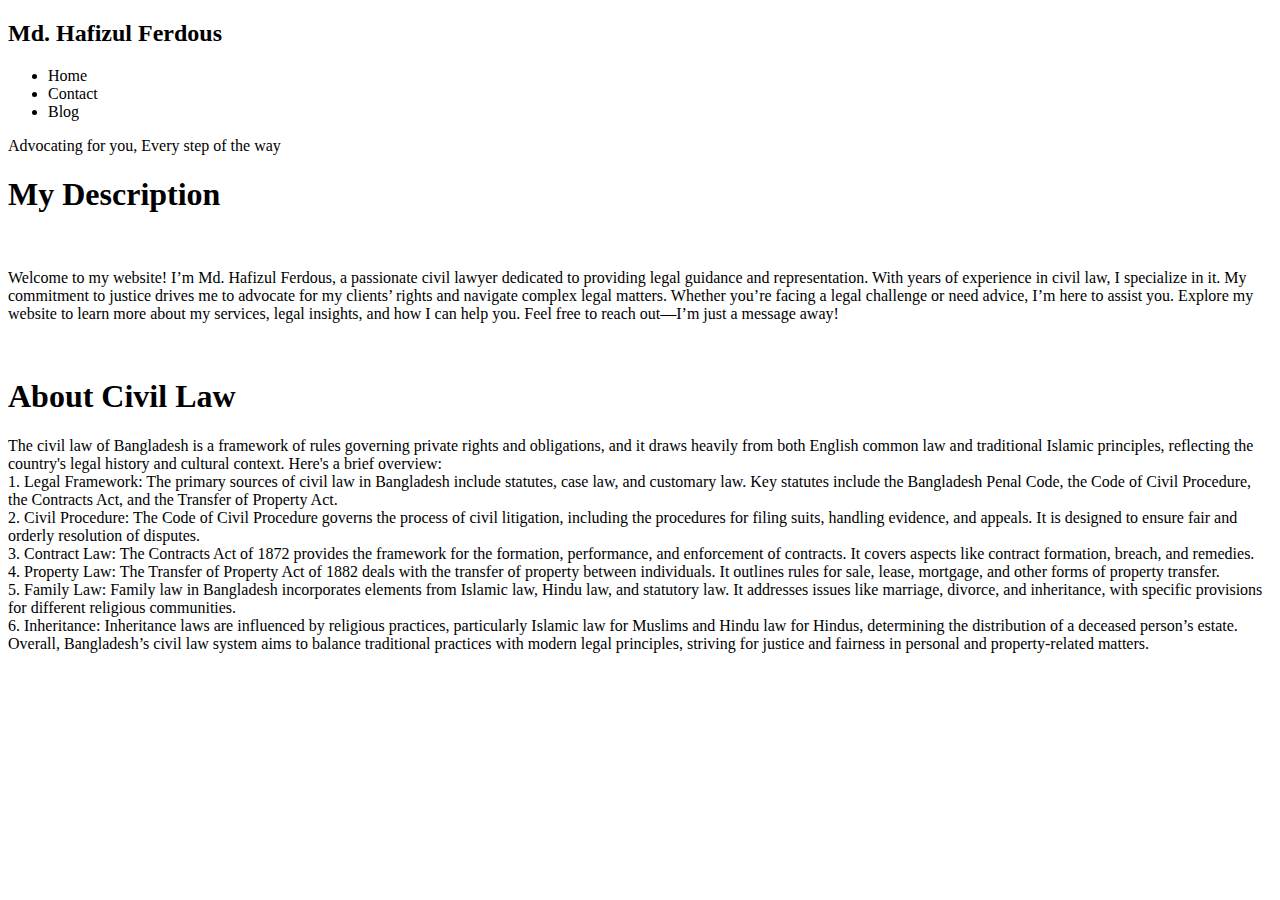
==== index.html @ 61363d08 "Add files via upload" ====
<!DOCTYPE html>
<html>
<head>
    <title>My website</title>
<link rel="stylesheet" type="text/css" href="C:\Users\admin\OneDrive\Desktop\hafizul\style.css">
    
    

</head>
<body>
    <section id="ss">
        <section id="ll"> 
            <h2>Md. Hafizul Ferdous</h2>
             </section>
        <section id="sss">
            <ul>
                <li><a>Home</a></li>
                <li><a>Contact</a></li>
                <li><a>Blog</a></li>
    
            </ul>

        </section>
<section id="ad">
    Advocating for you, 
    Every step of the way
    

</section>




</section>





<section id="si">
    <section id="s3">
        <h1>My Description</h1>
        <br/>
       
        </section>
        <section id="oo">
            <p>Welcome to my website! I’m Md. Hafizul Ferdous, a passionate civil lawyer dedicated to providing legal guidance and representation. With years of experience in civil law, I specialize in it.
    
                My commitment to justice drives me to advocate for my clients’ rights and navigate complex legal matters. Whether you’re facing a legal challenge or need advice, I’m here to assist you.
                
                Explore my website to learn more about my services, legal insights, and how I can help you. Feel free to reach out—I’m just a message away!</p>
        
        </section>
            <section id="oo1">
                <br/>
        <section id="s31">
           <h1>About Civil Law</h1>
        </section>
                <p>The civil law of Bangladesh is a framework of rules governing private rights and obligations, and it draws heavily from both English common law and traditional Islamic principles, reflecting the country's legal history and cultural context. Here's a brief overview:<br/>

                    1. Legal Framework: The primary sources of civil law in Bangladesh include statutes, case law, and customary law. Key statutes include the Bangladesh Penal Code, the Code of Civil Procedure, the Contracts Act, and the Transfer of Property Act.<br/>
                    
                    2. Civil Procedure: The Code of Civil Procedure governs the process of civil litigation, including the procedures for filing suits, handling evidence, and appeals. It is designed to ensure fair and orderly resolution of disputes.<br/>
                    
                    3. Contract Law: The Contracts Act of 1872 provides the framework for the formation, performance, and enforcement of contracts. It covers aspects like contract formation, breach, and remedies.<br/>
                    
                    4. Property Law: The Transfer of Property Act of 1882 deals with the transfer of property between individuals. It outlines rules for sale, lease, mortgage, and other forms of property transfer.<br/>
                    
                    5. Family Law: Family law in Bangladesh incorporates elements from Islamic law, Hindu law, and statutory law. It addresses issues like marriage, divorce, and inheritance, with specific provisions for different religious communities.<br/>
                    
                    6. Inheritance: Inheritance laws are influenced by religious practices, particularly Islamic law for Muslims and Hindu law for Hindus, determining the distribution of a deceased person’s estate.
                    
                    Overall, Bangladesh’s civil law system aims to balance traditional practices with modern legal principles, striving for justice and fairness in personal and property-related matters.</p>
            
            </section>
    
    </section>
   

</body>
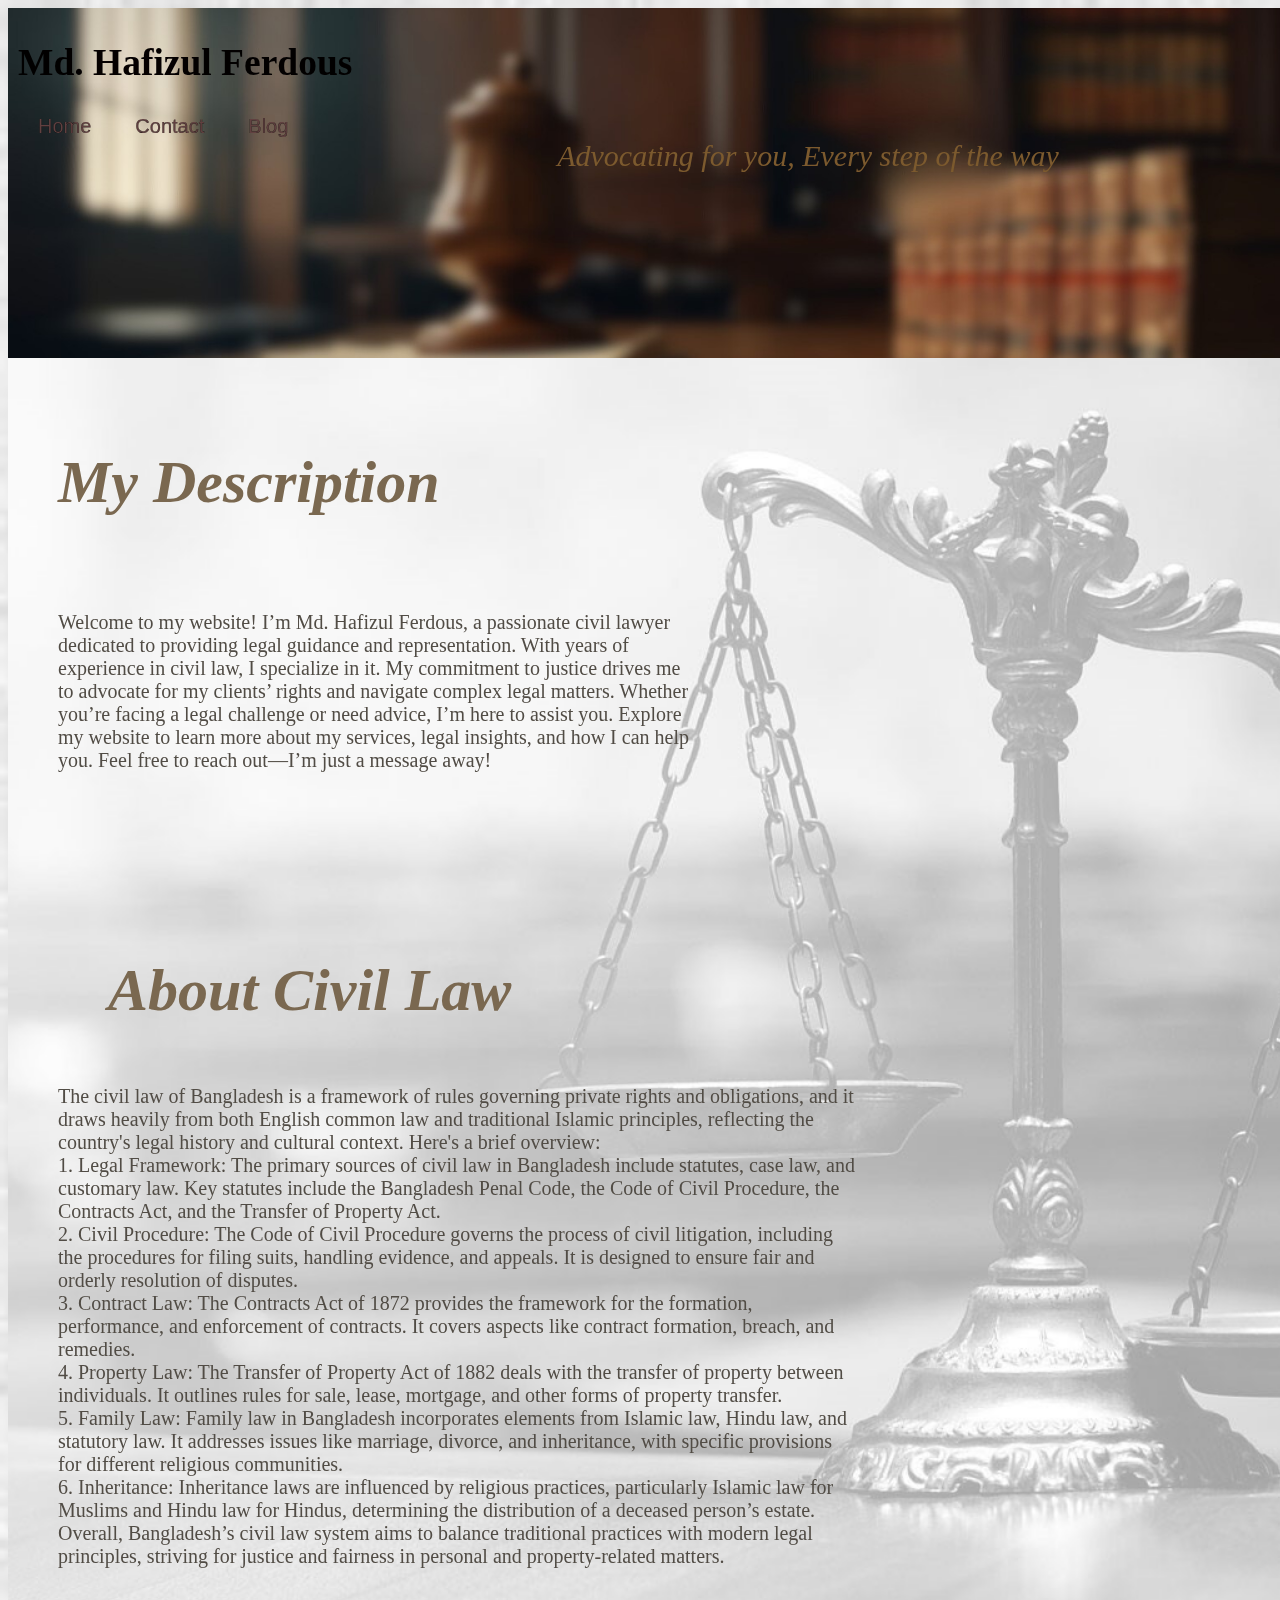
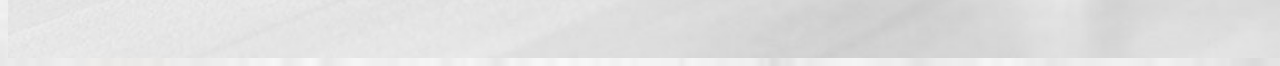
==== commit c331ee2d: "Update index.html" ====
--- a/index.html
+++ b/index.html
@@ -2,7 +2,7 @@
 <html>
 <head>
     <title>My website</title>
-<link rel="stylesheet" type="text/css" href="C:\Users\admin\OneDrive\Desktop\hafizul\style.css">
+<link rel="stylesheet" type="text/css" href="style.css">
     
     
 
@@ -14,9 +14,9 @@
              </section>
         <section id="sss">
             <ul>
-                <li><a>Home</a></li>
-                <li><a>Contact</a></li>
-                <li><a>Blog</a></li>
+                <li><a href="index.html">Home</a></li>
+                <li><a href="cont.html">Contact</a></li>
+                <li><a href="blog.html">Blog</a></li>
     
             </ul>
 
@@ -77,4 +77,4 @@
     </section>
    
 
-</body>+</body>
--- a/style.css
+++ b/style.css
@@ -0,0 +1,158 @@
+body{
+    background-image: url("./img/th.jpg");
+    background-repeat: no-repeat ;
+    background-size: cover;
+    
+
+}
+
+
+#ss{
+    background-image: url("./img/f8f3ca95-7ef7-45fa-9959-06318f34a035.jpg");
+    height:350px;
+    width: 1600px;
+    background-repeat: no-repeat ;
+    background-size: cover;
+    
+}
+#ll{
+color: #050000;
+font-family: "Playfair Display", serif;
+font-size: 25px;
+ top: 10%;
+mix-blend-mode: multiply; 
+padding-top: 2px;
+padding-right: 10px;
+padding-left: 10px;
+padding-bottom: .1px;
+margin: 0px;
+}
+#sss ul{
+  padding-top: .1px;
+  padding-bottom: 1px;
+  padding-left:10px;
+  padding-right: 10px;
+  list-style: none;
+  margin: 0px;
+  text-align:left;
+}
+#sss li{
+    display: inline;
+}
+#sss a {
+    color: rgb(97, 64, 64);
+		text-decoration: none ;
+        font-family: Arial, Helvetica, sans-serif;
+        stroke: black;
+        stroke-width: 20%;
+        -webkit-text-stroke: .2px black;
+
+		font-size: 20px;
+		padding: 20px;
+        cursor: pointer;
+}
+#si{
+    background-image: url("./img/law-background.jpg");
+    background-size: cover;
+    background-repeat: no-repeat;
+    height: 1300px;
+    width: 1600px;
+}
+#ad{
+    font-family:Cambria, Cochin, Georgia, Times, 'Times New Roman', serif;
+    font-size: 30px;
+    text-align: center;
+    font-style: italic;
+    color: rgb(124, 90, 46);
+}
+#s3{
+    font-family:Cambria, Cochin, Georgia, Times, 'Times New Roman', serif;
+    font-size: 30px;
+    text-align: left;
+    font-style: italic;
+    color: rgb(122, 104, 80);
+    padding-top: 50px;
+    padding-left: 50px;
+    padding-bottom: 0px;
+    padding-right: 50px;
+    top: 20%
+    
+
+}
+#oo{
+    font-family:Cambria, Cochin, Georgia, Times, 'Times New Roman', serif;
+    font-size: 20px;
+    text-align: left;
+    font-style: normal;
+    color: rgb(81, 76, 69);
+    padding-top: 0px;
+    padding-left: 50px;
+    padding-bottom: 50px;
+    padding-right: 50px;
+    
+    display: grid;
+    float: left;
+    width: 40%;
+    margin: 0px;
+}
+
+#oo1{
+    font-family:Cambria, Cochin, Georgia, Times, 'Times New Roman', serif;
+    font-size: 20px;
+    text-align: left;
+    font-style: normal;
+    color: rgb(81, 76, 69);
+    padding-top: 0px;
+    padding-left: 50px;
+    padding-bottom: 50px;
+    padding-right: 50px;
+    
+    display: grid;
+    float: left;
+    width: 50%;
+    margin: 0px;
+}
+
+#s31{
+    font-family:Cambria, Cochin, Georgia, Times, 'Times New Roman', serif;
+    font-size: 30px;
+    text-align: left;
+    font-style: italic;
+    color: rgb(122, 104, 80);
+    padding-top: 50px;
+    padding-left: 50px;
+    padding-bottom: 0px;
+    padding-right: 50px;
+    top: 20%
+}
+#ss1{
+    background-image: url("./img/f8f3ca95-7ef7-45fa-9959-06318f34a035.jpg");
+    height:150px;
+    width: 1600px;
+    background-repeat: no-repeat ;
+    background-size: cover;
+
+}
+#ii{
+    background-image: url("./img/WhatsApp Image 2024-07-31 at 16.58.35_51e2ebe5.jpg");
+    height:500px;
+    width: 500px;
+    background-repeat: no-repeat ;
+    background-size: cover;
+    display: block;
+    margin-left: 35%;
+}
+#ii1{
+    font-family:Cambria, Cochin, Georgia, Times, 'Times New Roman', serif;
+    font-size: 20px;
+    text-align: left;
+    font-style: normal;
+    color: rgb(122, 104, 80);
+    padding-top: 50px;
+    padding-left: 50px;
+    padding-bottom: 0px;
+    padding-right: 50px;
+    text-align: center;
+    top: 20%
+
+}
